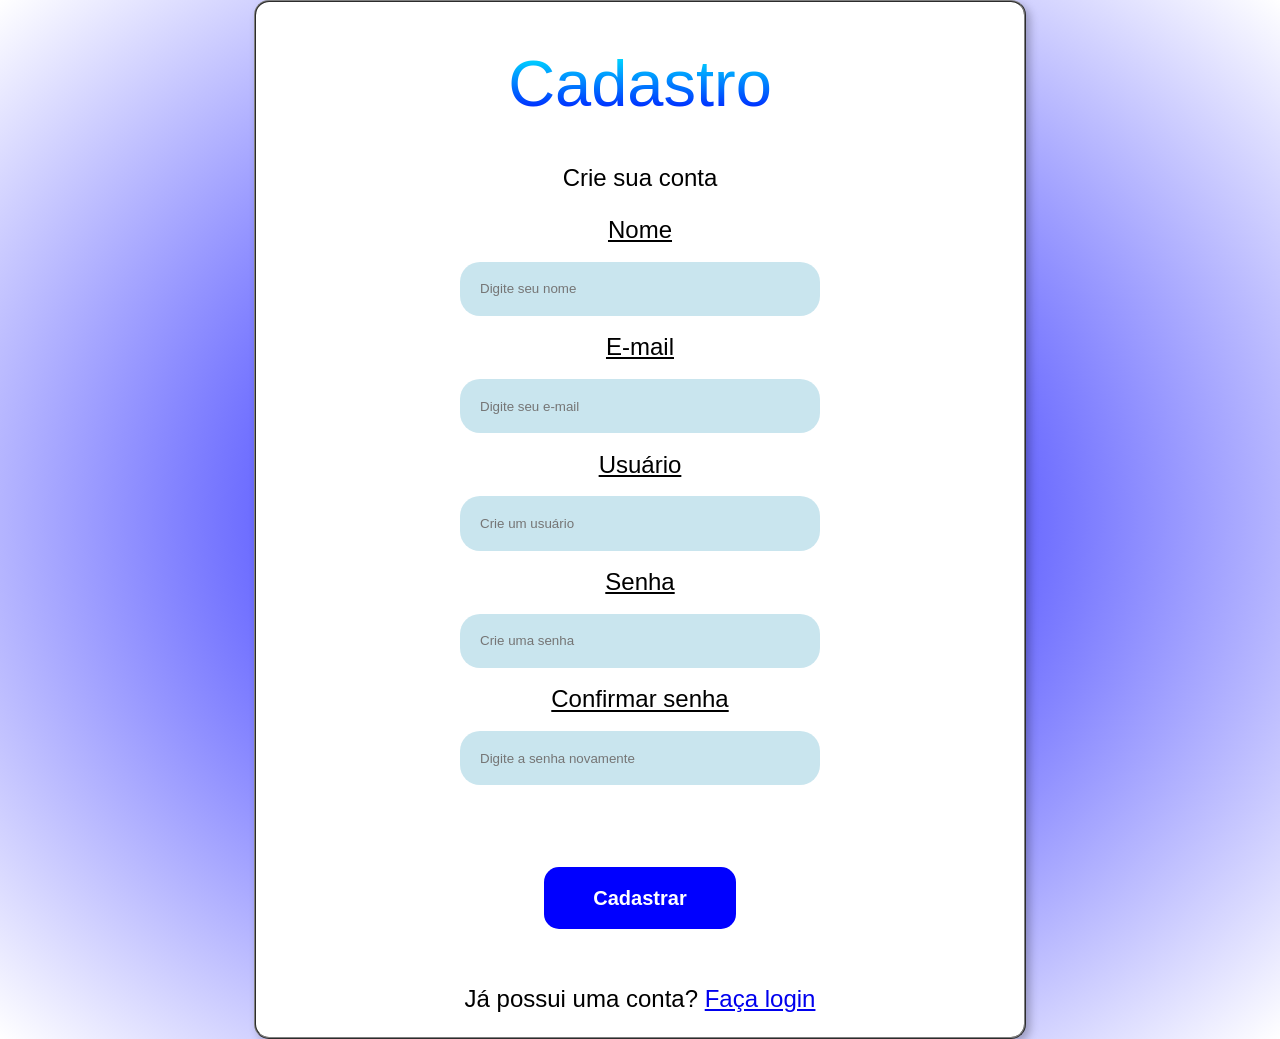
==== cadastro.html @ 3fed525b "Adição do cadastro + CSS e Login" ====
<!DOCTYPE html>
<html lang="pt-BR">

<head>
    <meta charset="UTF-8">
    <title>Página de Cadastro</title>
    <link rel="stylesheet" href="style.css">
</head>

<body>
    <div class="cadastro">
        <h1 class="t-cadastro">Cadastro</h1>
        <p class="sub-cadastro">Crie sua conta</p>
        <form>
            <label for="nome" class="campo">Nome</label>
            <input type="text" id="nome" name="nome" placeholder="Digite seu nome" class="campo-i">

            <label for="email" class="campo">E-mail</label>
            <input type="email" id="email" name="email" placeholder="Digite seu e-mail" class="campo-i">

            <label for="usuario" class="campo">Usuário</label>
            <input type="text" id="usuario" name="usuario" placeholder="Crie um usuário" class="campo-i">

            <label for="senha" class="campo">Senha</label>
            <input type="password" id="senha" name="senha" placeholder="Crie uma senha" class="campo-i">

            <label for="confirmarSenha" class="campo">Confirmar senha</label>
            <input type="password" id="confirmarSenha" name="confirmarSenha" placeholder="Digite a senha novamente" class="campo-i">

            <button type="submit" class="button-cad">
                Cadastrar
            </button>
        </form>
        <p class="sub-cadastro">
            Já possui uma conta?
            <a href="login.html" class="sub-cadastro">Faça login</a>
        </p>
    </div>
</body>

</html>
---- style.css ----
body {
    width: 100%;
    margin: 0;
}

.img-button {
    width: clamp(20px, 75%, 50px);
    height: clamp(20px, 75%, 50px);
}

.menu-b {
    width: clamp(35px, 5vw, 60px);
    height: clamp(35px, 5vh, 60px);
    position: absolute;
    left: 20px;
    top: 35px;
    background-color: white;
    border: 2px ridge transparent;
    transition: 0.3s;
}

.menu-b:hover {
    border: 2px ridge blue;
    border-radius: 10px;
    background-color: rgba(0, 0, 255, 0.250);
}

.menu-b:active {
    background-color: white;
    transform: scale(1.1);
}



.Titulo {
    font-size: clamp(28px, 7.5vw, 65px);
    text-align: center;
    font-family: impact;
    font-weight: 100;
    letter-spacing: 5px;
    background: linear-gradient(to right, #0000ff, #23ffed);
    background-clip: text;
    -webkit-background-clip: text;
    -webkit-text-fill-color: transparent;
    margin-top: 10px;
    margin-bottom: 20px;
}

hr {
    margin: auto;
    width: 100%;
    height: 2px;
    background-color: darkblue;
    border: none;
}

.Subtitulo {
    margin: 2.5vw;
    background: linear-gradient(to bottom, cyan, blue);
    background-clip: text;
    -webkit-background-clip: text;
    -webkit-text-fill-color: transparent;
    font-size: clamp(18px, 5vw, 32px);
    font-family: 'Franklin Gothic Medium', 'Arial Narrow', Arial, sans-serif;
    font-weight: 400;
}

.Descricao {
    margin-left: 2.5vw;
    font-family: Arial, Helvetica, sans-serif;
    font-size: clamp(12px, 2.5vw, 18px);
}

.img-ods {
    position: relative;
    float: right;
    width: 50vw;
    height: auto;
    margin: 2.5%;
    mask-image: radial-gradient(ellipse, black, transparent 100%);
    opacity: 0.65;
    border-radius: 10%;
}

/*cadastro*/
body {
    background: radial-gradient(ellipse, blue, white);
}

.cadastro {
    flex-direction: column;
    width: clamp(300px, 55vw, 1200px);
    padding-left: 2.5%;
    padding-right: 2.5%;
    text-align: center;
    margin: auto;
    border: 2px ridge gray;
    border-radius: 15px;
    box-shadow: 4px 4px 8px rgba(0, 0, 0, 0.250);
    background-color: white;
}

.campo {
    margin: 20px;
    font-family: 'Franklin Gothic Medium', 'Arial Narrow', Arial, sans-serif;
    font-size: clamp(14px, 2.5vw, 24px);
    font-weight: 100;
    text-decoration: underline;
    padding: 3%;
}

.campo-i {
    display: block;
    margin: auto;
    width: 25vw;
    padding: 2.5%;
    margin-top: 2.5%;
    margin-bottom: 2.5%;
    background-color: rgba(173, 216, 230, 0.658);
    border: 2px ridge transparent;
    border-radius: 20px;
    transition: 0.3s;
}

.campo-i:hover {
    border-bottom: 2px ridge gray;
    box-shadow: 0px 4px 8px 1px rgba(0, 0, 0, 0.345);
}

.button-cad {
    margin-top: 5vw;
    margin-bottom: 2.5vw;
    border: 2px ridge transparent;
    padding: 2.5%;
    border-radius: 15px;
    width: 15vw;
    background-color: blue;
    font-family: Arial, Helvetica, sans-serif;
    font-weight: bold;
    color: white;
    font-size: clamp(6px, 2vw, 20px);
    transition: 0.3s;
}

.button-cad:hover {
    border: 2px solid rgba(128, 128, 128, 0.75);
    background: radial-gradient(ellipse, blue, rgba(0, 255, 255, 0.75));
}

.t-cadastro {
    font-family: Impact, Haettenschweiler, 'Arial Narrow Bold', sans-serif;
    font-weight: 100;
    font-size: clamp(28px, 10vw, 65px);
    background-image: linear-gradient(to bottom, cyan, blue);
    background-clip: text;
    -webkit-background-clip: text;
    -webkit-text-fill-color: transparent;
    color: transparent;
}

.sub-cadastro {
    font-family: Arial, Helvetica, sans-serif;
    font-size: clamp(12px, 2vw, 24px);
}
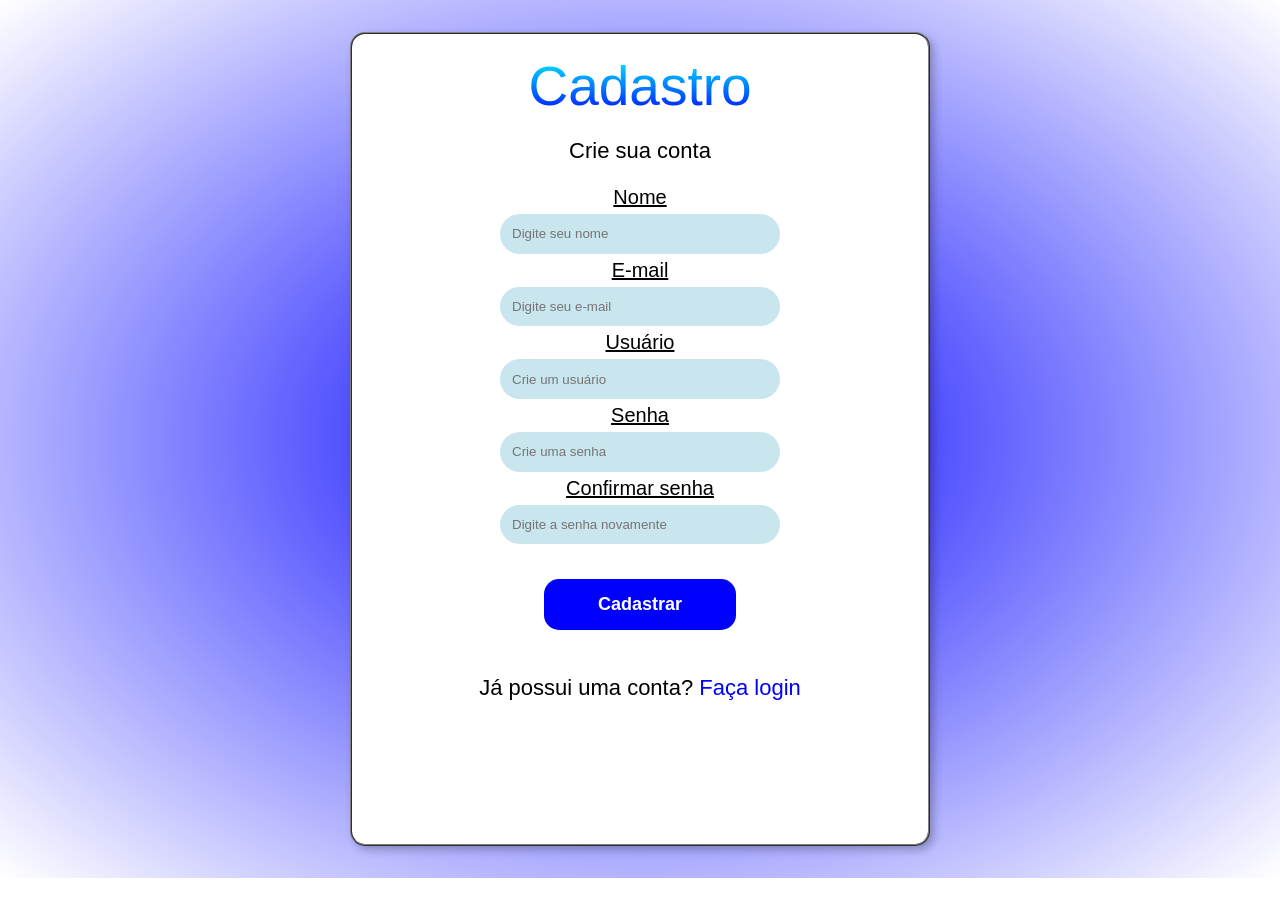
==== commit eb0897ef: "Adição da página de recuperação de senha + CSS e pequenas mudanças visuais" ====
--- a/cadastro.html
+++ b/cadastro.html
@@ -7,7 +7,7 @@
     <link rel="stylesheet" href="style.css">
 </head>
 
-<body>
+<body class="body-cad">
     <div class="cadastro">
         <h1 class="t-cadastro">Cadastro</h1>
         <p class="sub-cadastro">Crie sua conta</p>
@@ -33,7 +33,7 @@
         </form>
         <p class="sub-cadastro">
             Já possui uma conta?
-            <a href="login.html" class="sub-cadastro">Faça login</a>
+            <a href="login.html" class="link-c">Faça login</a>
         </p>
     </div>
 </body>
--- a/style.css
+++ b/style.css
@@ -82,18 +82,24 @@
     border-radius: 10%;
 }
 
-/*cadastro*/
-body {
+/*cadastro, login e Recuperação de senha */
+
+.body-cad {
     background: radial-gradient(ellipse, blue, white);
+    background-repeat: no-repeat;
+    width: 100%;
+    height: 100%;
+    overflow-x: hidden;
 }
 
 .cadastro {
     flex-direction: column;
-    width: clamp(300px, 55vw, 1200px);
+    width: clamp(300px, 40vw, 1200px);
+    height: clamp(565px, 90vh, 1800px);
     padding-left: 2.5%;
     padding-right: 2.5%;
     text-align: center;
-    margin: auto;
+    margin: 2.5% auto;
     border: 2px ridge gray;
     border-radius: 15px;
     box-shadow: 4px 4px 8px rgba(0, 0, 0, 0.250);
@@ -101,21 +107,21 @@
 }
 
 .campo {
-    margin: 20px;
+    margin: 10px;
     font-family: 'Franklin Gothic Medium', 'Arial Narrow', Arial, sans-serif;
-    font-size: clamp(14px, 2.5vw, 24px);
+    font-size: clamp(12px, 2vw, 20px);
     font-weight: 100;
     text-decoration: underline;
-    padding: 3%;
+    padding: 1%;
 }
 
 .campo-i {
     display: block;
     margin: auto;
-    width: 25vw;
-    padding: 2.5%;
-    margin-top: 2.5%;
-    margin-bottom: 2.5%;
+    width: 20vw;
+    padding: 2%;
+    margin-top: 1%;
+    margin-bottom: 1%;
     background-color: rgba(173, 216, 230, 0.658);
     border: 2px ridge transparent;
     border-radius: 20px;
@@ -128,8 +134,8 @@
 }
 
 .button-cad {
-    margin-top: 5vw;
-    margin-bottom: 2.5vw;
+    margin-top: 30px ;
+    margin-bottom: 30px;
     border: 2px ridge transparent;
     padding: 2.5%;
     border-radius: 15px;
@@ -138,19 +144,23 @@
     font-family: Arial, Helvetica, sans-serif;
     font-weight: bold;
     color: white;
-    font-size: clamp(6px, 2vw, 20px);
+    font-size: clamp(4px, 2vw, 18px);
     transition: 0.3s;
 }
 
 .button-cad:hover {
     border: 2px solid rgba(128, 128, 128, 0.75);
     background: radial-gradient(ellipse, blue, rgba(0, 255, 255, 0.75));
-}
-
+    cursor: pointer;
+}
+.button-cad:active {
+    background: radial-gradient(ellipse, rgba(0, 255, 255, 0.75)), rgb(0, 0, 0) ;
+}
 .t-cadastro {
     font-family: Impact, Haettenschweiler, 'Arial Narrow Bold', sans-serif;
     font-weight: 100;
-    font-size: clamp(28px, 10vw, 65px);
+    font-size: clamp(16px, 6vw, 55px);
+    margin: 20px;
     background-image: linear-gradient(to bottom, cyan, blue);
     background-clip: text;
     -webkit-background-clip: text;
@@ -159,6 +169,50 @@
 }
 
 .sub-cadastro {
-    font-family: Arial, Helvetica, sans-serif;
-    font-size: clamp(12px, 2vw, 24px);
+    margin-top: 15px;
+    font-family: Arial, Helvetica, sans-serif;
+    font-size: clamp(12px, 1.8vw, 22px);
+}
+
+.base {
+    display: flex;
+    justify-content: center;
+    align-items: center;
+    height: 100vh;
+}
+.login {
+    flex-direction: column;
+    width: clamp(185px, 35vw, 900px);
+    padding-left: 2%;
+    padding-right: 2%;
+    text-align: center; 
+    border: 2px ridge gray;
+    border-radius: 15px;
+    box-shadow: 4px 4px 8px rgba(0, 0, 0, 0.250);
+    background-color: white;
+}
+.body-log {
+    background: radial-gradient(ellipse, blue, white);
+    background-repeat: no-repeat;
+    width: 100%;
+    height: 100vh;
+}
+.link-c {
+    font-family: Arial, Helvetica, sans-serif;
+    font-size: clamp(12px, 2.5vw, 22px);
+    text-decoration: none;
+    color: blue;
+    transition: 0.2s;
+}
+.link-c:hover {
+    text-decoration: underline;
+    color: rgb(0, 0, 130);
+    font-weight: 600;
+    letter-spacing: 10%;
+}
+
+.icn-rec {
+    width: clamp(60px, 65%, 120px);
+    margin-top: 15px;
+    margin-bottom: auto;
 }
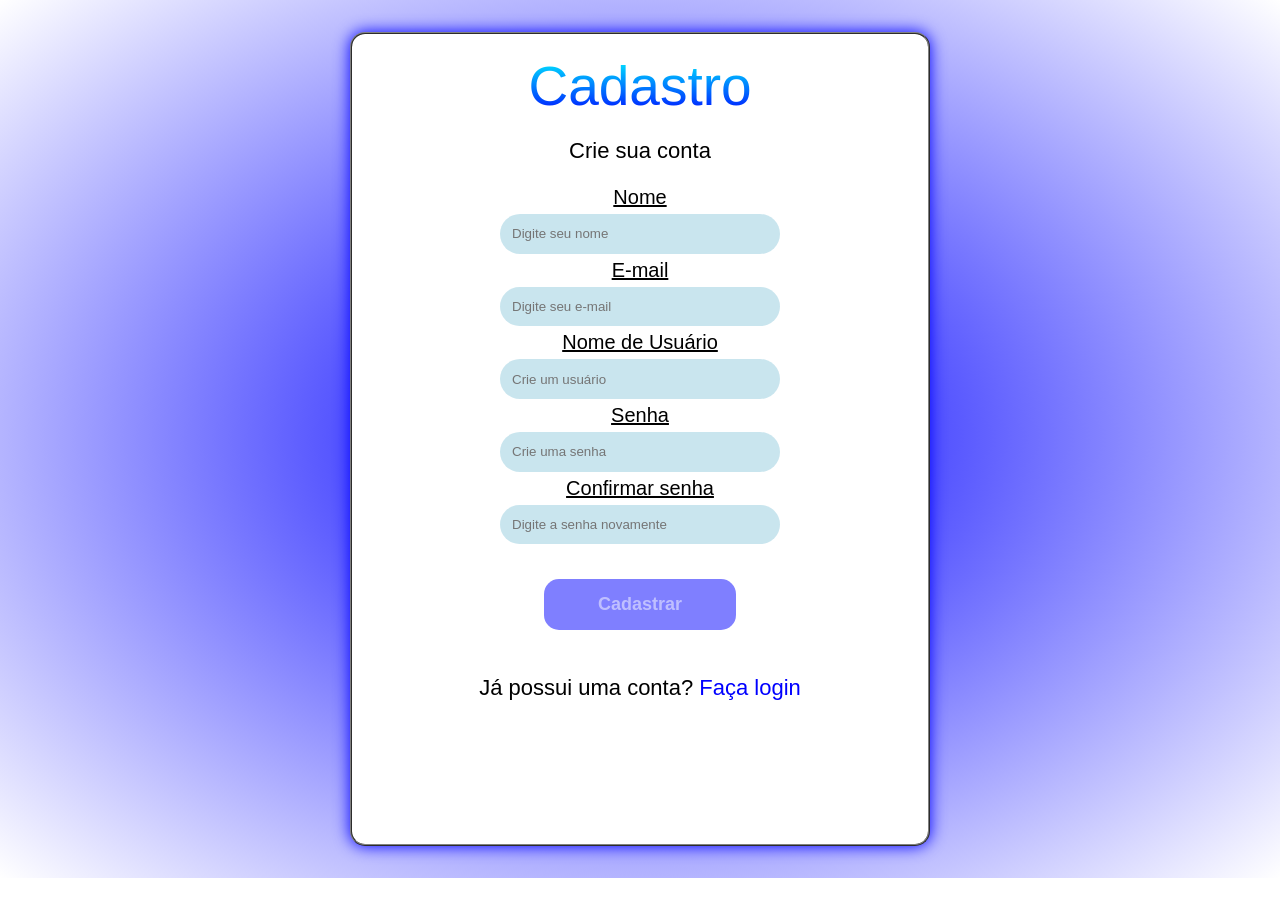
==== commit 4a0fd7ea: "Melhorias nos formulários e início dos testes para implementação de gráficos" ====
--- a/cadastro.html
+++ b/cadastro.html
@@ -11,26 +11,54 @@
     <div class="cadastro">
         <h1 class="t-cadastro">Cadastro</h1>
         <p class="sub-cadastro">Crie sua conta</p>
-        <form>
+        <form id="cadastro-form">
             <label for="nome" class="campo">Nome</label>
-            <input type="text" id="nome" name="nome" placeholder="Digite seu nome" class="campo-i">
+            <input type="text" id="nome" name="nome" required placeholder="Digite seu nome" class="campo-i">
 
             <label for="email" class="campo">E-mail</label>
-            <input type="email" id="email" name="email" placeholder="Digite seu e-mail" class="campo-i">
+            <input type="email" id="email" name="email" required placeholder="Digite seu e-mail" class="campo-i">
 
-            <label for="usuario" class="campo">Usuário</label>
-            <input type="text" id="usuario" name="usuario" placeholder="Crie um usuário" class="campo-i">
+            <label for="usuario" class="campo">Nome de Usuário</label>
+            <input type="text" id="usuario" name="usuario" required placeholder="Crie um usuário" class="campo-i">
 
             <label for="senha" class="campo">Senha</label>
-            <input type="password" id="senha" name="senha" placeholder="Crie uma senha" class="campo-i">
+            <input type="password" id="senha" name="senha" required placeholder="Crie uma senha" class="campo-i"
+                minlength="8">
+            <ul class="requisitos" id="requisitos-senha">Requisitos para criação de senha:
+                <li>Deve ter pelo menos 8 caracteres</li>
+                <li>Deve conter pelo menos uma letra maiúscula</li>
+                <li>Deve conter pelo menos um número</li>
+                <li>Deve conter pelo menos um caractere especial (ex: .!@#$%^&*)</li>
+            </ul>
 
             <label for="confirmarSenha" class="campo">Confirmar senha</label>
-            <input type="password" id="confirmarSenha" name="confirmarSenha" placeholder="Digite a senha novamente" class="campo-i">
+            <input type="password" id="confirmarSenha" name="confirmarSenha" required
+                placeholder="Digite a senha novamente" class="campo-i" minlength="8">
 
-            <button type="submit" class="button-cad">
+            <button type="submit" class="button-cad" id="button-cad" disabled>
                 Cadastrar
             </button>
         </form>
+        <script>
+            const formulario = document.getElementById('cadastro-form');
+            const botao = document.getElementById('button-cad');
+
+            formulario.addEventListener('input', () => {
+                botao.disabled = !formulario.checkValidity();
+            });
+        </script>
+        <script>
+            const senha = document.querySelector('#senha');
+            const requisitos = document.querySelector('#requisitos-senha');
+
+            senha.addEventListener('focus', () => {
+                requisitos.style.display = 'block';
+            });
+
+            senha.addEventListener('blur', () => {
+                requisitos.style.display = 'none';
+            });
+        </script>
         <p class="sub-cadastro">
             Já possui uma conta?
             <a href="login.html" class="link-c">Faça login</a>
--- a/style.css
+++ b/style.css
@@ -65,10 +65,40 @@
     font-weight: 400;
 }
 
+.m-Subtitulo {
+    margin: 2.5vw;
+    color: rgb(35, 112, 159);
+    font-size: clamp(14px, 3.5vw, 26px);
+    font-family: 'Franklin Gothic Medium', 'Arial Narrow', Arial, sans-serif;
+    font-weight: 200;
+}
+
 .Descricao {
     margin-left: 2.5vw;
     font-family: Arial, Helvetica, sans-serif;
     font-size: clamp(12px, 2.5vw, 18px);
+}
+
+section {
+    padding: 10px;
+    border: 2px ridge transparent;
+    background: linear-gradient(to bottom, rgba(0, 0, 255, 0.814), darkblue);
+    color: white;
+    position: relative;
+    float: right;
+    width: clamp(180px, 35vw, 320px);
+    margin: 40px;
+    text-align: center;
+    font-family: 'Segoe UI', Tahoma, Geneva, Verdana, sans-serif;
+    font-size: clamp(14px, 6.5vw, 22px);
+    box-sizing: border-box;
+    box-shadow: 6px 6px 12px 1px black;
+    border-radius: 20px;
+}
+
+.s-Descricao {
+    font-family: 'Segoe UI', Tahoma, Geneva, Verdana, sans-serif;
+    font-size: clamp(12px, 5vw, 18px);
 }
 
 .img-ods {
@@ -80,6 +110,32 @@
     mask-image: radial-gradient(ellipse, black, transparent 100%);
     opacity: 0.65;
     border-radius: 10%;
+}
+
+.Acessar {
+    margin: 30px;
+    width: clamp(80px, 15vw, 145px);
+    height: clamp(45px, 7.5vh, 75px);
+    color: white;
+    background-color: rgb(65, 65, 243);
+    border: 2px dashed transparent;
+    border-radius: 15px;
+    transition: 0.3s;
+    font-size: clamp(10px, 4.5vw, 16px);
+}
+
+.Acessar:hover {
+    text-decoration: underline;
+    border: 2px dashed white;
+    cursor: pointer;
+    font-weight: bold;
+    box-shadow: 0px 3px 8px rgba(0, 0, 0, 0.75);
+}
+
+.Acessar:active {
+    background-color: rgb(235, 235, 235);
+    color: rgb(65, 65, 243);
+    transform: scale(0.925);
 }
 
 /*cadastro, login e Recuperação de senha */
@@ -102,7 +158,7 @@
     margin: 2.5% auto;
     border: 2px ridge gray;
     border-radius: 15px;
-    box-shadow: 4px 4px 8px rgba(0, 0, 0, 0.250);
+    box-shadow: 0px 0px 16px blue;
     background-color: white;
 }
 
@@ -128,13 +184,41 @@
     transition: 0.3s;
 }
 
-.campo-i:hover {
+.campo-i:focus {
+    outline: none;
+    border: 5px solid rgba(80, 80, 225, 0.2);
+    box-shadow: 0px 4px 10px 1px rgba(0, 0, 0, 0.345);
+}
+@media (max-width: 600px) {
+    .campo-i:focus {
+        width: 65%;
+    }
+}
+.campo-i:user-valid {
+    border: 5px solid rgba(80, 225, 80, 0.3);
+    background-color: rgba(40, 180, 30, 0.35);
+}
+
+.campo-i:not(:placeholder-shown):invalid {
+    border: 5px solid rgba(225, 80, 80, 0.3);
+    background-color: rgba(180, 30, 30, 0.35);
+}
+
+.campo-i:not(:focus):hover {
     border-bottom: 2px ridge gray;
     box-shadow: 0px 4px 8px 1px rgba(0, 0, 0, 0.345);
 }
-
+.requisitos {
+    display: none;
+    font-family: Arial, Helvetica, sans-serif;
+    font-size: clamp(6px, 1.25vw, 12px);
+    text-align: left;
+    margin-left: 20%;
+    margin-right: 20%;
+    transition: 0.3s;
+}
 .button-cad {
-    margin-top: 30px ;
+    margin-top: 30px;
     margin-bottom: 30px;
     border: 2px ridge transparent;
     padding: 2.5%;
@@ -148,14 +232,21 @@
     transition: 0.3s;
 }
 
-.button-cad:hover {
+.button-cad:disabled {
+    background-color: rgba(0, 0, 255, 0.5);
+    color: rgba(255, 255, 255, 0.5);
+}
+
+.button-cad:not(:disabled):hover {
     border: 2px solid rgba(128, 128, 128, 0.75);
     background: radial-gradient(ellipse, blue, rgba(0, 255, 255, 0.75));
     cursor: pointer;
 }
-.button-cad:active {
-    background: radial-gradient(ellipse, rgba(0, 255, 255, 0.75)), rgb(0, 0, 0) ;
-}
+
+.button-cad:not(:disabled):active {
+    background: radial-gradient(ellipse, rgba(0, 255, 255, 0.75)), rgb(0, 0, 0);
+}
+
 .t-cadastro {
     font-family: Impact, Haettenschweiler, 'Arial Narrow Bold', sans-serif;
     font-weight: 100;
@@ -180,23 +271,26 @@
     align-items: center;
     height: 100vh;
 }
+
 .login {
     flex-direction: column;
     width: clamp(185px, 35vw, 900px);
     padding-left: 2%;
     padding-right: 2%;
-    text-align: center; 
+    text-align: center;
     border: 2px ridge gray;
     border-radius: 15px;
-    box-shadow: 4px 4px 8px rgba(0, 0, 0, 0.250);
+    box-shadow: 0px 0px 16px blue;
     background-color: white;
 }
+
 .body-log {
     background: radial-gradient(ellipse, blue, white);
     background-repeat: no-repeat;
     width: 100%;
     height: 100vh;
 }
+
 .link-c {
     font-family: Arial, Helvetica, sans-serif;
     font-size: clamp(12px, 2.5vw, 22px);
@@ -204,6 +298,7 @@
     color: blue;
     transition: 0.2s;
 }
+
 .link-c:hover {
     text-decoration: underline;
     color: rgb(0, 0, 130);
@@ -215,4 +310,6 @@
     width: clamp(60px, 65%, 120px);
     margin-top: 15px;
     margin-bottom: auto;
-}+}
+
+/* Teste */
